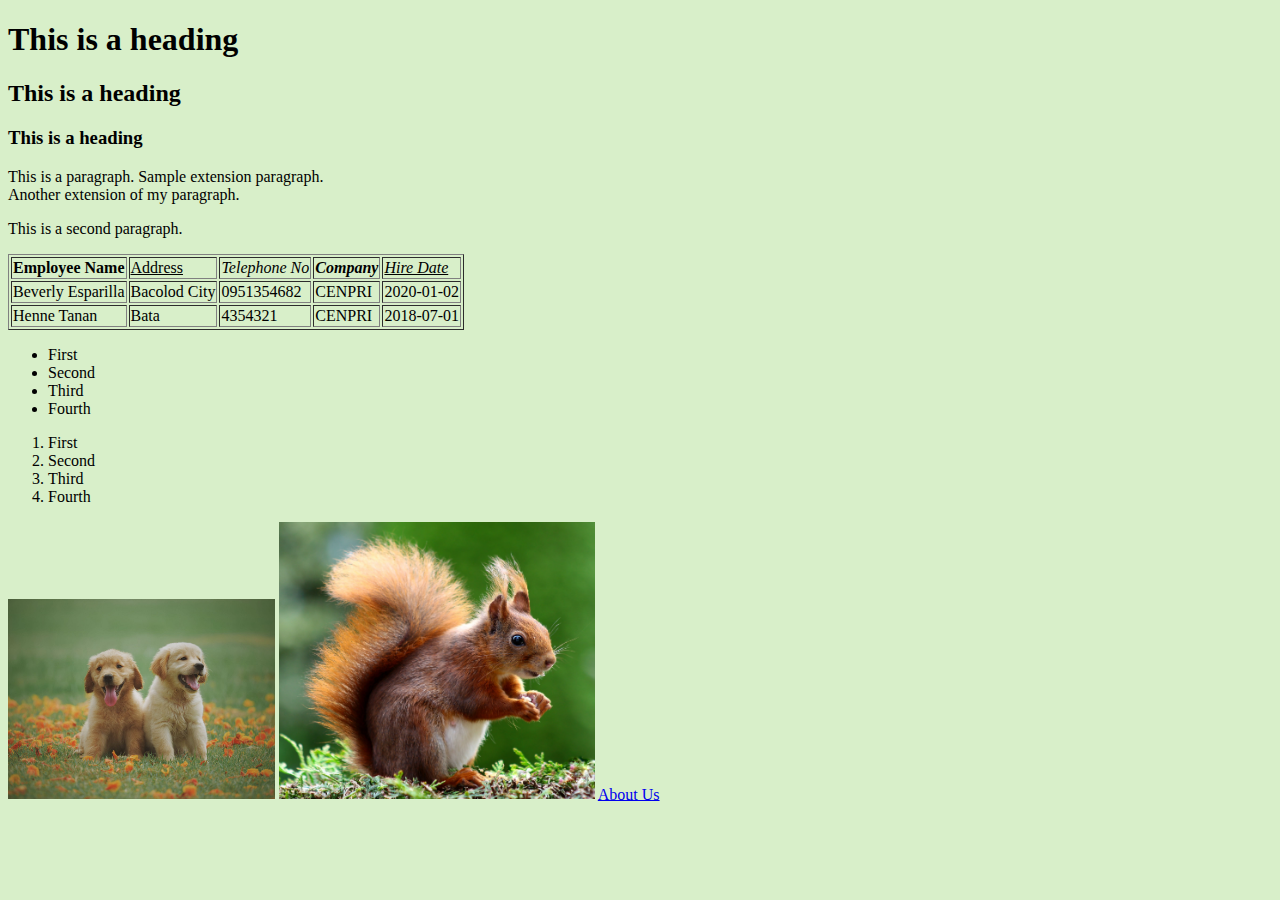
==== index.html @ d2b89038 "training" ====
<!DOCTYPE html>
<html lang="en">
<head>
  <title>Title of the document</title>
</head>
<body bgcolor='#d8efc9'>

<h1>This is a heading</h1>
<h2>This is a heading</h2>
<h3>This is a heading</h3>



<p>This is a paragraph. Sample extension paragraph. <br>
  Another extension of my paragraph.
</p>
<p>This is a second paragraph.</p>

<table border='1'>
  <thead>
    <tr>   <!-- First row -->
      <td><strong>Employee Name</strong></td>
      <td><u>Address</u></td>
      <td><i>Telephone No</i></td>
      <td><strong><i>Company</i></strong></td>
      <td><u><i>Hire Date</i></u></td>
    </tr>
    </thead>
    <tbody>
    
    <tr>  <!-- second row -->
      <td>Beverly Esparilla</td>
      <td>Bacolod City</td>
      <td>0951354682</td>
      <td>CENPRI</td>
      <td>2020-01-02</td>
    </tr>

    <tr>
      <td>Henne Tanan</td>
      <td>Bata</td>
      <td>4354321</td>
      <td>CENPRI</td>
      <td>2018-07-01</td>
    </tr>
    </tbody>
</table>

<ul>   <!-- bullet -->
  <li>First</li>
  <li>Second</li>
  <li>Third</li>
  <li>Fourth</li>
</ul>

<ol> <!-- numbers -->
  <li>First</li>
  <li>Second</li>
  <li>Third</li>
  <li>Fourth</li>
</ol>

<img src='image/dogs.jpg' height="200px">
<img src='image/animals/squirrel.jpg' width="25%">

<a href="about.html">About Us</a>  <!-- anchor tag/link -->
</body>
<footer>
</footer>
</html>
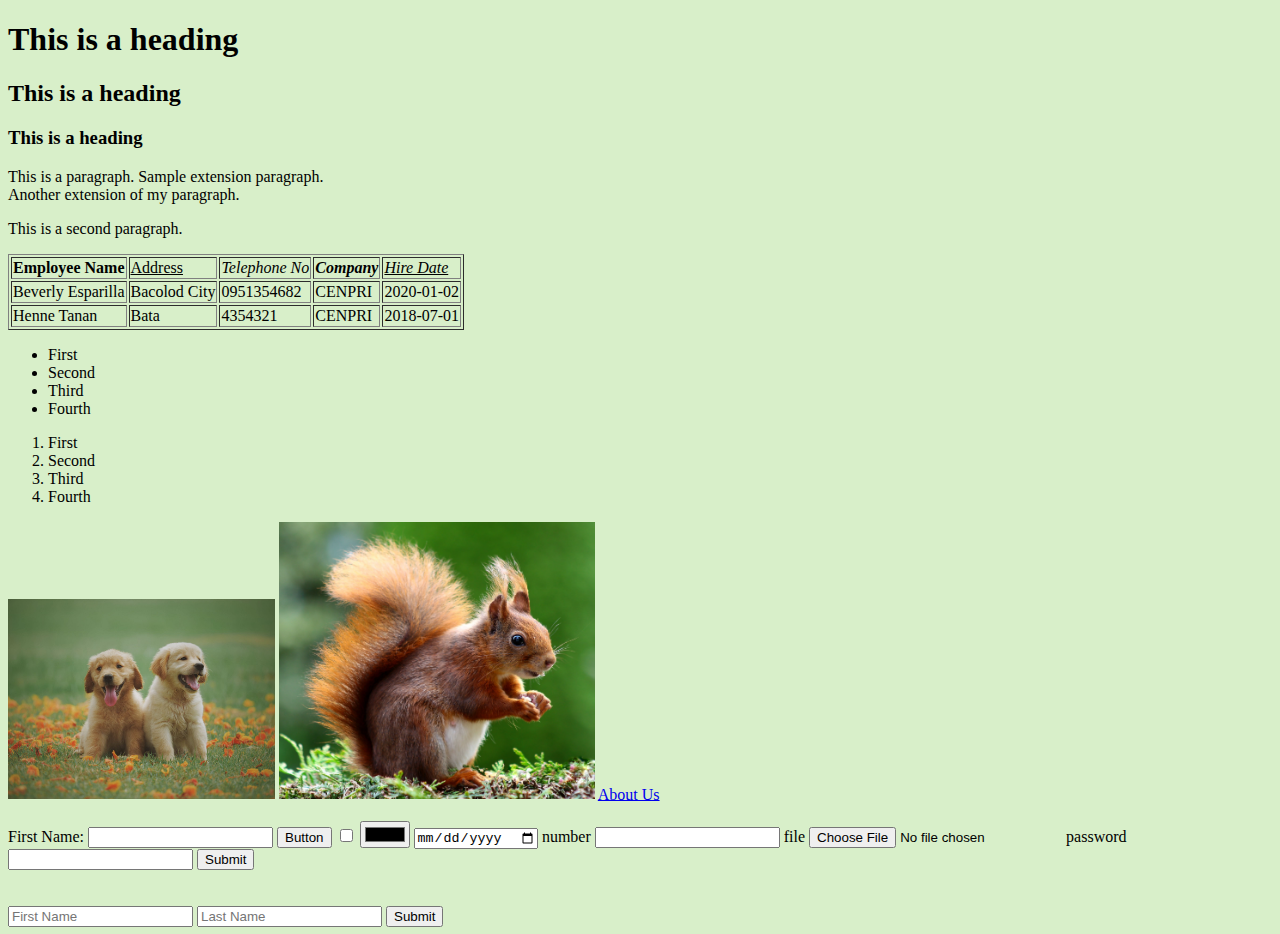
==== commit 8ca8b16d: "forms and tables" ====
--- a/index.html
+++ b/index.html
@@ -64,6 +64,36 @@
 <img src='image/animals/squirrel.jpg' width="25%">
 
 <a href="about.html">About Us</a>  <!-- anchor tag/link -->
+
+<br><br>
+
+<form enctype="multipart/form-data">
+    First Name:
+    <input type="text">
+    <input type="button" value="Button">
+    <input type="checkbox" >
+    <input type="color" >
+    <input type="date" >
+    number <input type="number" >
+    file <input type="file" >
+    password <input type="password" >
+    <input type="submit" value="Submit">
+</form>
+
+<br><br>
+
+  <form action="submitted_form.html" method="POST" > 
+   
+    <input type="text" name="firstname" id="firstname" placeholder="First Name">
+   <input type="text" name="lastname" id="lastname" placeholder="Last Name">
+    <input type="submit" value="Submit" name="submit">
+
+  </form>
+
+
+
+  
+
 </body>
 <footer>
 </footer>
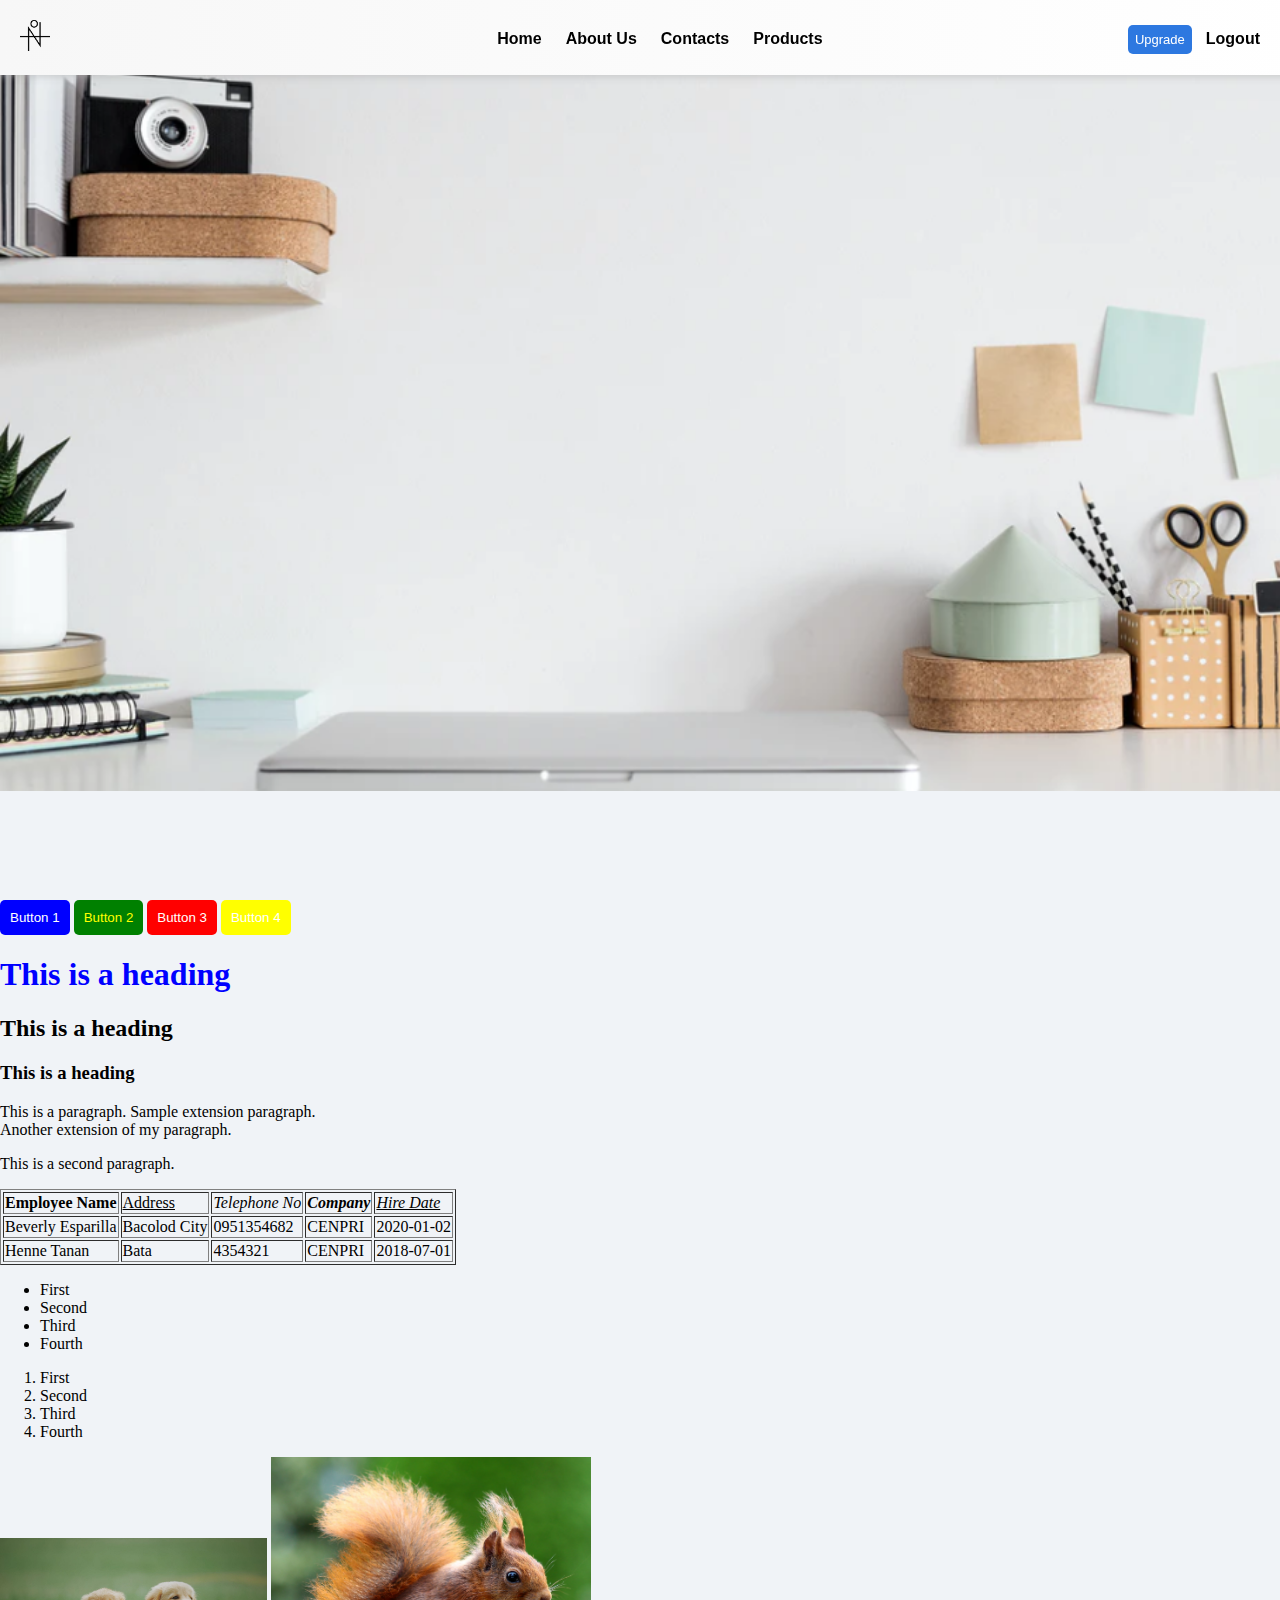
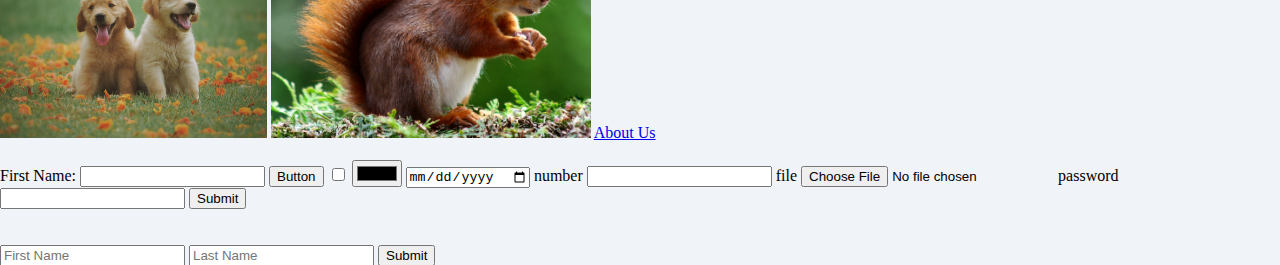
==== commit 347c2cbe: "training" ====
--- a/index.html
+++ b/index.html
@@ -1,11 +1,47 @@
  <!DOCTYPE html>
 <html lang="en">
 <head>
-  <title>Title of the document</title>
+    <title>Title of the document</title>
+    <link rel="stylesheet" type="text/css" href="assets/css/style.css">
 </head>
-<body bgcolor='#d8efc9'>
+<body>
+<div class="nav">
+    <div class="row">
+        <div class="column">
+            <img src="assets/images/logo.png" class="logo">
+        </div>
+        <div class="column padding-top">
+            <center>
+                <a href="" class="nav-buttons">Home</a>
+                <a href="" class="nav-buttons">About Us</a>
+                <a href="" class="nav-buttons">Contacts</a> 
+                <a href="" class="nav-buttons">Products</a> 
+            </center>
+        </div>
+        <div class="column padding-top ">
+            <div class="pull-right padding-right">
+                <a href="" class="button-upgrade">Upgrade</a>
+                <a href="" class="nav-buttons">Logout</a>
+            </div>
+        </div>
+   </div>
+</div> 
 
-<h1>This is a heading</h1>
+
+<section class="banner">
+    
+    asdasdasd
+</section>
+
+
+<button class="button btn-primary">Button 1</button>
+<button class="button btn-success">Button 2</button>
+<button class="button btn-danger">Button 3</button>
+<button class="button btn-warning">Button 4</button>
+
+
+
+<h1 id="henne">This is a heading</h1>
 <h2>This is a heading</h2>
 <h3>This is a heading</h3>
 
--- a/assets/css/style.css
+++ b/assets/css/style.css
@@ -0,0 +1,115 @@
+body{
+	background: #f0f3f7;
+	margin: 0px;
+}
+.nav{
+	height: 35px;
+	background: #fff;
+	background-image: linear-gradient(to right, #f7f7f7 , #fff);
+	padding: 20px;
+	/*text-align: center;*/
+	box-shadow: -6px 2px 7px 0px #aeaeae7d;
+	z-index: 999;
+	position: fixed;
+	width: 100%;
+}
+.nav-buttons{
+	text-decoration: none;
+	font-weight: 600;
+	font-family: sans-serif;
+	color: #000;
+	padding: 10px;
+}
+
+.nav-buttons:hover{
+	text-decoration: none;
+	padding: 10px;
+	font-weight: 600;
+	font-family: sans-serif;
+	color: #fff;
+	background: #aeaeae;
+}
+.padding-top{
+	padding-top: 10px;
+}
+.padding-right{
+	padding-right: 50px;
+}
+.column{
+	width: 33.33%;
+}
+.row{
+	display: flex;
+}
+
+#henne{
+	color: blue;
+}
+
+.button-upgrade{
+	background: #2d78e0;
+	color: #fff;
+	text-decoration: none;
+	font-family: sans-serif;
+	padding: 7px;
+	font-size: 13px;
+	border-radius: 5px;
+}
+
+.button-upgrade:hover{
+	background: #69a2f0;
+	color: #fff;
+	text-decoration: none;
+	font-family: sans-serif;
+	padding: 7px;
+	font-size: 13px;
+	border-radius: 5px;
+	box-shadow: -6px 2px 7px 0px #aeaeae7d;
+}
+
+.pull-right{
+	right: 0;
+	position: absolute;
+}
+
+.logo{
+	width: 30px;
+	position: absolute;
+
+}
+
+
+section.banner{
+	width: 100%;
+	margin: 0;
+	max-width: 100%;
+
+	background-image: url('../images/banner.png');
+	background-repeat: no-repeat;
+	background-size: 110% ;
+	height: 100vh;
+}
+
+.button{
+	padding: 10px;
+	border: 0px;
+	border-radius: 5px;
+}
+.btn-primary{
+	background: blue;
+	color: #fff;
+}
+.btn-success{
+	background: green;
+	color: yellow;
+}
+.btn-danger{
+	background: red;
+	color: #fff;
+}
+.btn-warning{
+	background: yellow;
+	color: #fff;
+}
+
+.overlay